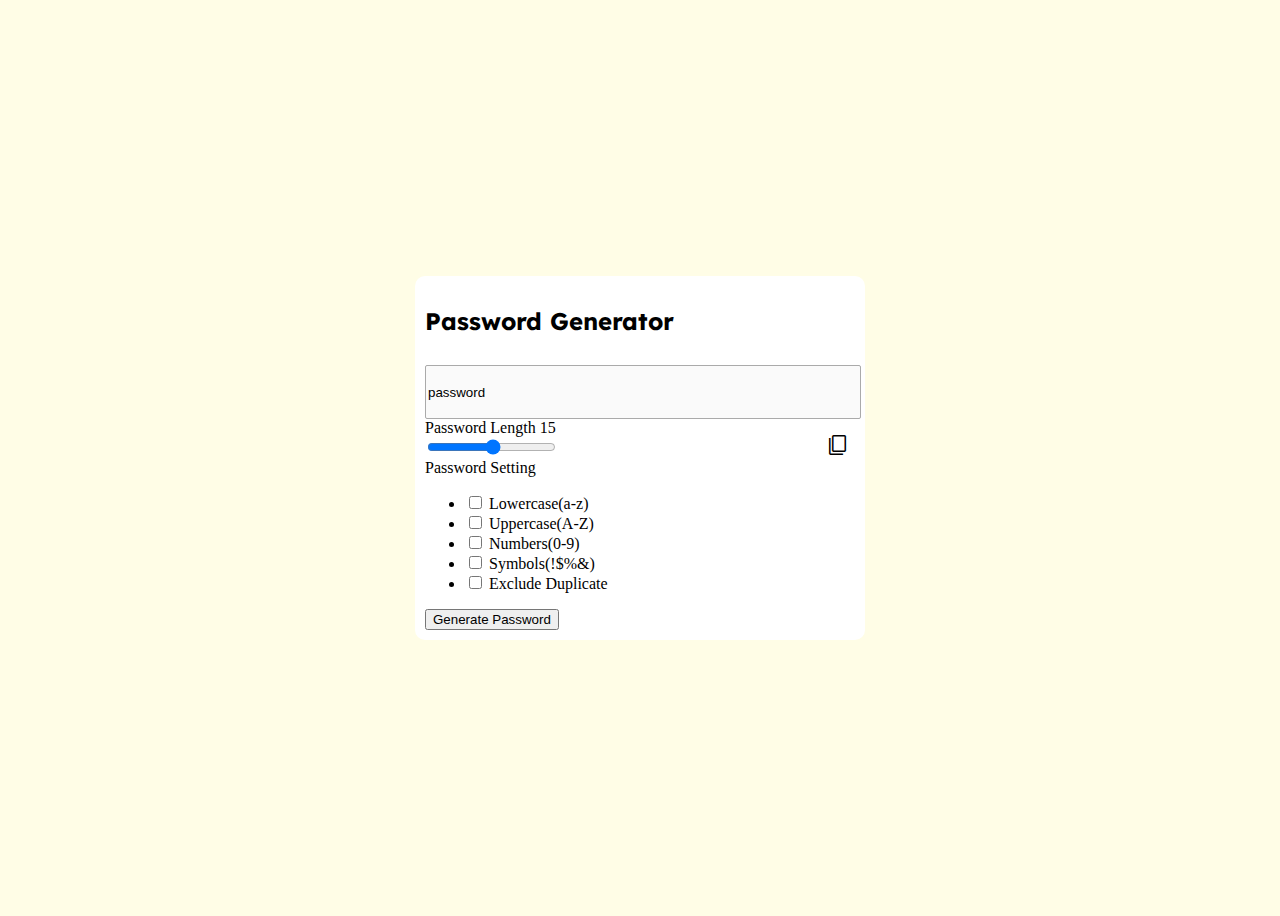
==== index.html @ 6fa0f304 "html & css" ====
<!DOCTYPE html>

<html lang="en" dir="ltr">
    <head>
        <meta charset="utf-8">
        <title>Password Generator</title>
        <link rel="stylesheet" href="style.css">
        <meta name="viewport" content="width=device-width, initial-scale=1.0">

        <!-- Google Icons Link-->
        <link rel="stylesheet" href="https://fonts.googleapis.com/css2?family=Material+Symbols+Outlined:opsz,wght,FILL,GRAD@20..48,100..700,0..1,-50..200" />
        <!-- Google Fonts Link-->
        <link rel="preconnect" href="https://fonts.googleapis.com">
        <link rel="preconnect" href="https://fonts.gstatic.com" crossorigin>
        <link href="https://fonts.googleapis.com/css2?family=Lexend&display=swap" rel="stylesheet">
    </head>
    <body>
        <div class="container">
            <h2>Password Generator</h2>
            <div class="wrapper">
                <div class="input-box">
                    <input type="text" value="password" disabled>
                    <span class="material-symbols-outlined">content_copy</span>
                </div>

                <div class="password-indicator"></div>
                <div class="password-length">
                    <div class="password-details">
                        <label class="title">Password Length</label>
                        <span>15</span>
                    </div>
                    <input type="range" min="1" max="30" step="1">
                </div>
                <div class="password-settings">
                    <label class="title">Password Setting</label>
                    <ul class="options">
                        <li class="option">
                            <input type="checkbox" id="lowercase">
                            <label for="lowercase">Lowercase(a-z)</label>
                        </li>

                        <li class="option">
                            <input type="checkbox" id="uppercase">
                            <label for="uppercase">Uppercase(A-Z)</label>
                        </li>

                        <li class="option">
                            <input type="checkbox" id="numbers">
                            <label for="numbers">Numbers(0-9)</label>
                        </li>

                        <li class="option">
                            <input type="checkbox" id="symbols">
                            <label for="symbols">Symbols(!$%&)</label>
                        </li>
                        <li class="option">
                            <input type="checkbox" id="exc-duplicate">
                            <label for="exc-duplicate">Exclude Duplicate</label>
                        </li>
                    </ul>
                </div>
                <button class="generate-btn">Generate Password</button>
            </div>
        </div>
    </body>
</html>
---- style.css ----
.material-symbols-outlined {
  font-variation-settings:
  'FILL' 0,
  'wght' 400,
  'GRAD' 0,
  'opsz' 48
}

body {
  display: flex;
  align-items: center;
  justify-content: center;
  min-height: 100vh;
  background: #fffde6;

}

.container h2 {
  font-family: 'Lexend', sans-serif;
  padding: 10px 10px;
}

.container {
  width: 450px;
  background: white;
  border-radius: 10px;
}

.wrapper {
  margin: 10px 10px;
}

.wrapper .input-box{
  position: relative;
}

.input-box input{
  width: 100%;
  height: 50px;
  color: black;
  font-weight: 500;
  border: 1px solid #aaa;
  border-radius: 2px;

}

.input-box span{
  position: absolute;
  right: 5px;
  line-height: 53px;

}
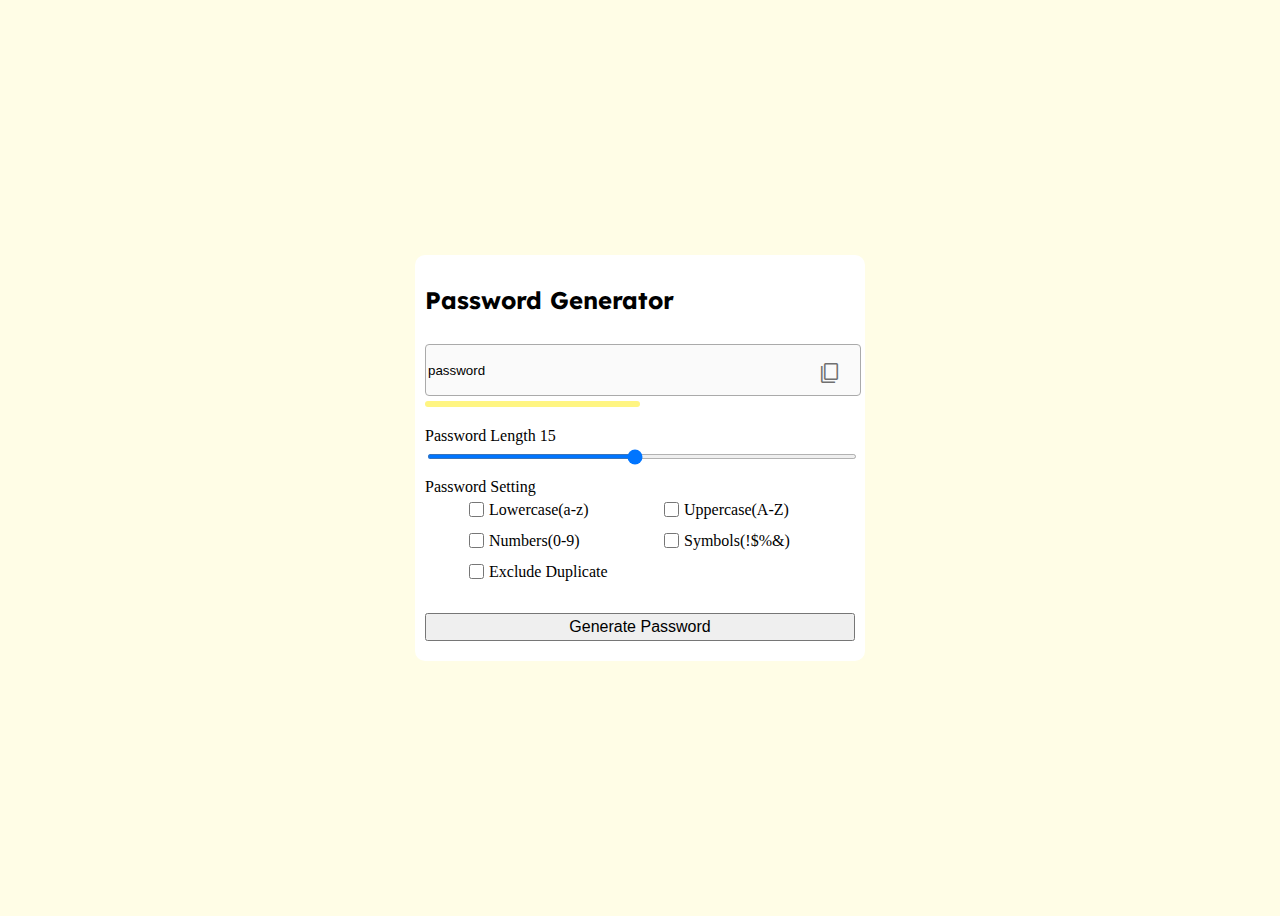
==== commit e11d571c: "html & css update" ====
--- a/index.html
+++ b/index.html
@@ -29,7 +29,7 @@
                         <label class="title">Password Length</label>
                         <span>15</span>
                     </div>
-                    <input type="range" min="1" max="30" step="1">
+                    <input type="range" min="1" max="30" value="15" step="1">
                 </div>
                 <div class="password-settings">
                     <label class="title">Password Setting</label>
@@ -59,7 +59,7 @@
                         </li>
                     </ul>
                 </div>
-                <button class="generate-btn">Generate Password</button>
+                <button class="generate-button">Generate Password</button>
             </div>
         </div>
     </body>
--- a/style.css
+++ b/style.css
@@ -40,15 +40,80 @@
   color: black;
   font-weight: 500;
   border: 1px solid #aaa;
-  border-radius: 2px;
+  border-radius: 4px;
+  padding: 0 2px 0 2px;
 
 }
 
 .input-box span{
   position: absolute;
-  right: 5px;
-  line-height: 53px;
+  top: 17px;
+  right: 13px;
+  color: #707070;
+}
 
+.wrapper .password-indicator{
+  width: 100%;
+  height: 6px;
+  position: relative;
+  margin-top: 5px;
+  border-radius: 25px;
+}
+
+.password-indicator::before{
+  position: absolute;
+  content: "";
+  height: 100%;
+  width: 50%;
+  background: #FFF582;
+  border-radius: inherit;
+}
+
+.wrapper .password-length{
+  margin: 20px 0 15px;
+}
+
+.password-length .details{
+  display: flex;
+  justify-content: space-between;
+}
+
+.password-length input {
+  width: 100%;
+  height: 5px;
+}
+
+.password-settings .options{
+  display: flex;
+  list-style: none;
+  flex-wrap: wrap;
+  margin-top: 3px;
+}
+
+.password-settings .options .option{
+  display: flex;
+  align-items: center;
+  margin-bottom: 10px;
+  width: calc(100% / 2);
+}
+
+.options .option input{
+  height: 15px;
+  width: 15px;
+  cursor: pointer;
+}
+.options .option label{
+  cursor: pointer;
+  padding-left: 2px;
+}
+
+.wrapper .generate-button{
+  width: 100%;
+  font-size: 16px;
+  padding: 3px;
+  margin: 5px 0 10px;
 }
 
 
+
+
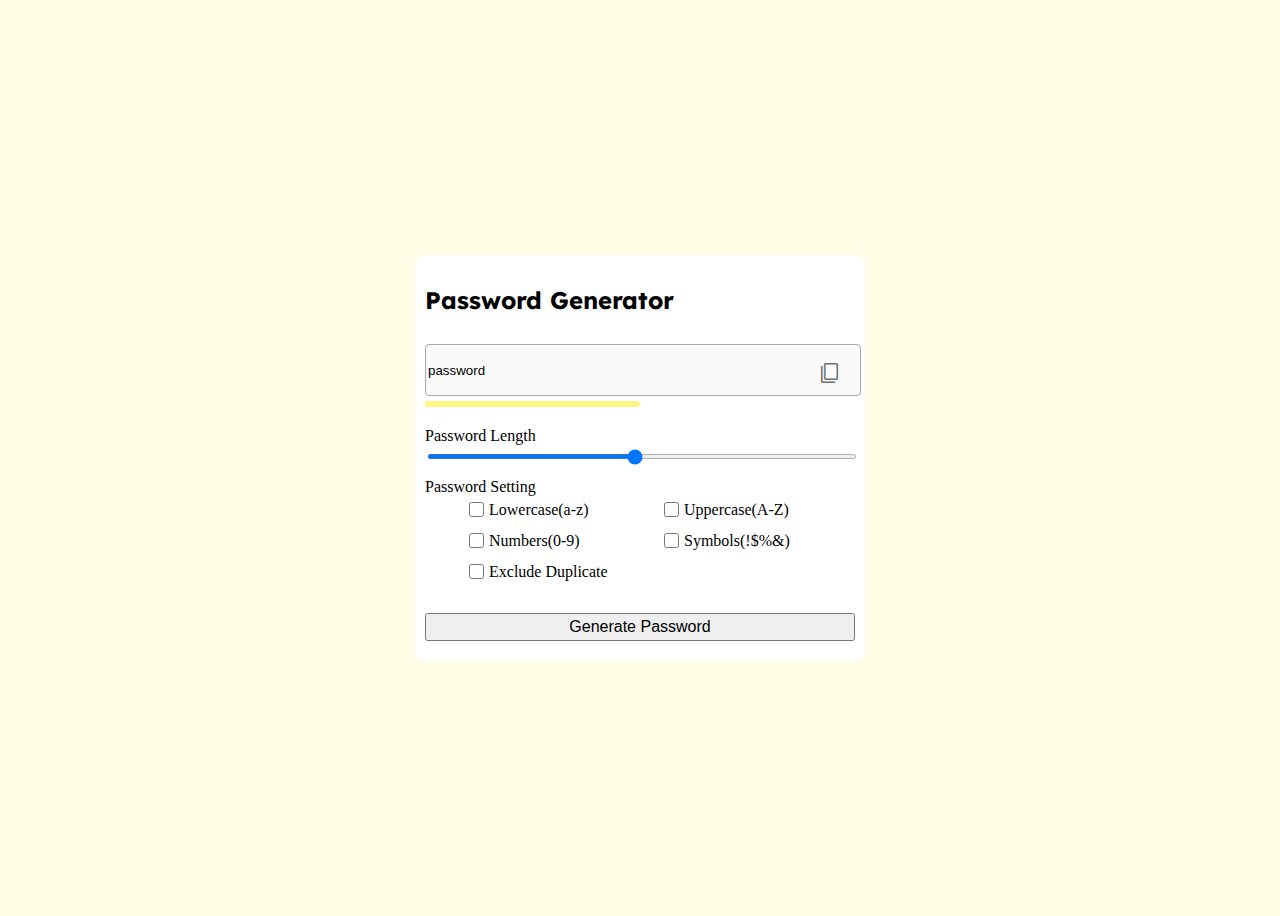
==== commit 032805ff: "js" ====
--- a/index.html
+++ b/index.html
@@ -27,7 +27,7 @@
                 <div class="password-length">
                     <div class="password-details">
                         <label class="title">Password Length</label>
-                        <span>15</span>
+                        <span></span>
                     </div>
                     <input type="range" min="1" max="30" value="15" step="1">
                 </div>
@@ -62,5 +62,6 @@
                 <button class="generate-button">Generate Password</button>
             </div>
         </div>
+        <script src="popout2.js"> </script>
     </body>
 </html>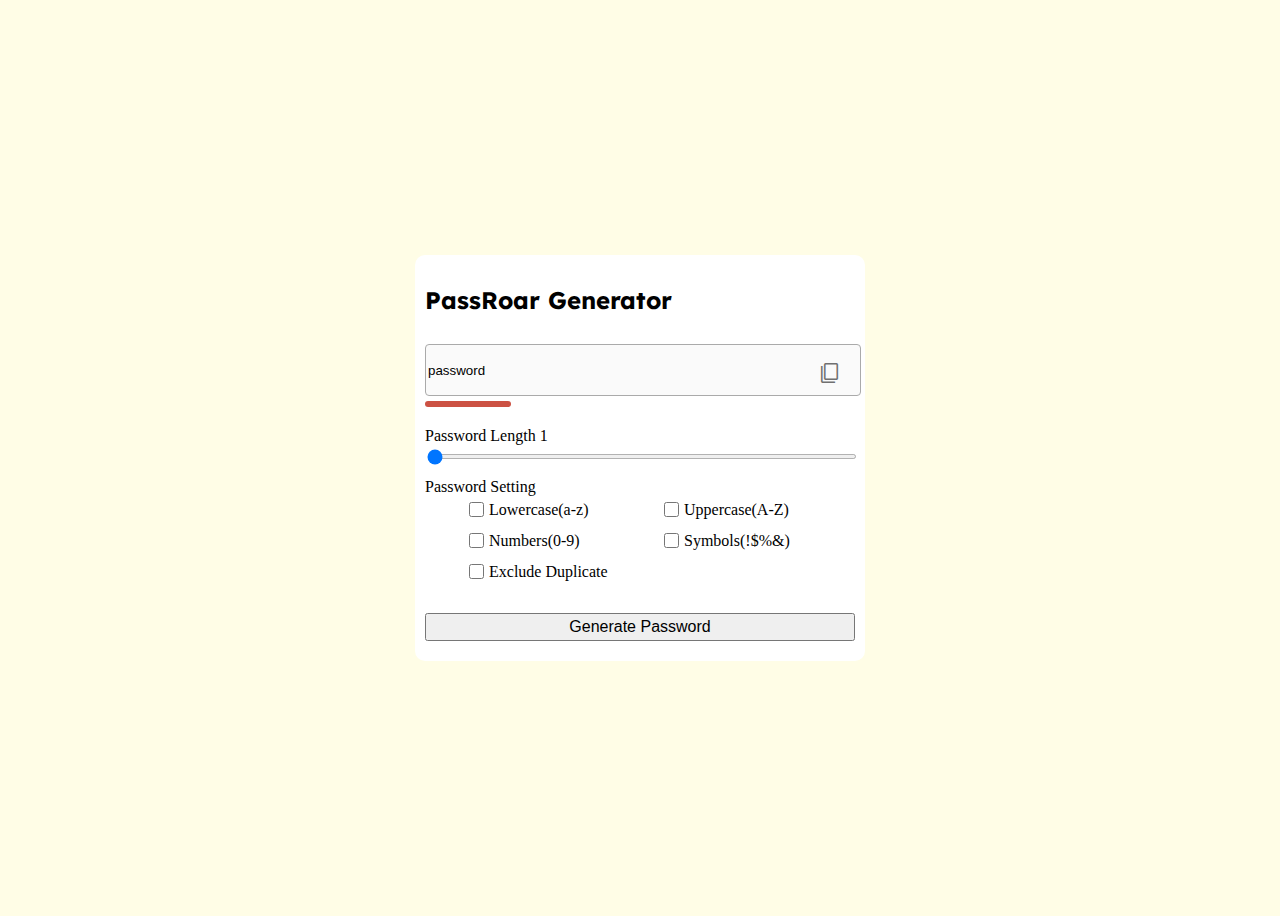
==== commit bc7ea2e8: "js update" ====
--- a/index.html
+++ b/index.html
@@ -16,20 +16,20 @@
     </head>
     <body>
         <div class="container">
-            <h2>Password Generator</h2>
+            <h2>PassRoar Generator</h2>
             <div class="wrapper">
                 <div class="input-box">
                     <input type="text" value="password" disabled>
                     <span class="material-symbols-outlined">content_copy</span>
                 </div>
 
-                <div class="password-indicator"></div>
+                <div class="password-indicator" id="weak"></div>
                 <div class="password-length">
                     <div class="password-details">
                         <label class="title">Password Length</label>
                         <span></span>
                     </div>
-                    <input type="range" min="1" max="30" value="15" step="1">
+                    <input type="range" min="1" max="30" value="1" step="1">
                 </div>
                 <div class="password-settings">
                     <label class="title">Password Setting</label>
--- a/style.css
+++ b/style.css
@@ -65,8 +65,23 @@
   content: "";
   height: 100%;
   width: 50%;
+  border-radius: inherit;
+  transition: width 0.3s ease;
+}
+
+.password-indicator#weak::before{
+  width: 20%;
+  background: #cc5143;
+}
+
+.password-indicator#medium::before{
+  width: 50%;
   background: #FFF582;
-  border-radius: inherit;
+}
+
+.password-indicator#strong::before{
+  width: 100%;
+  background: #97eb8f;
 }
 
 .wrapper .password-length{
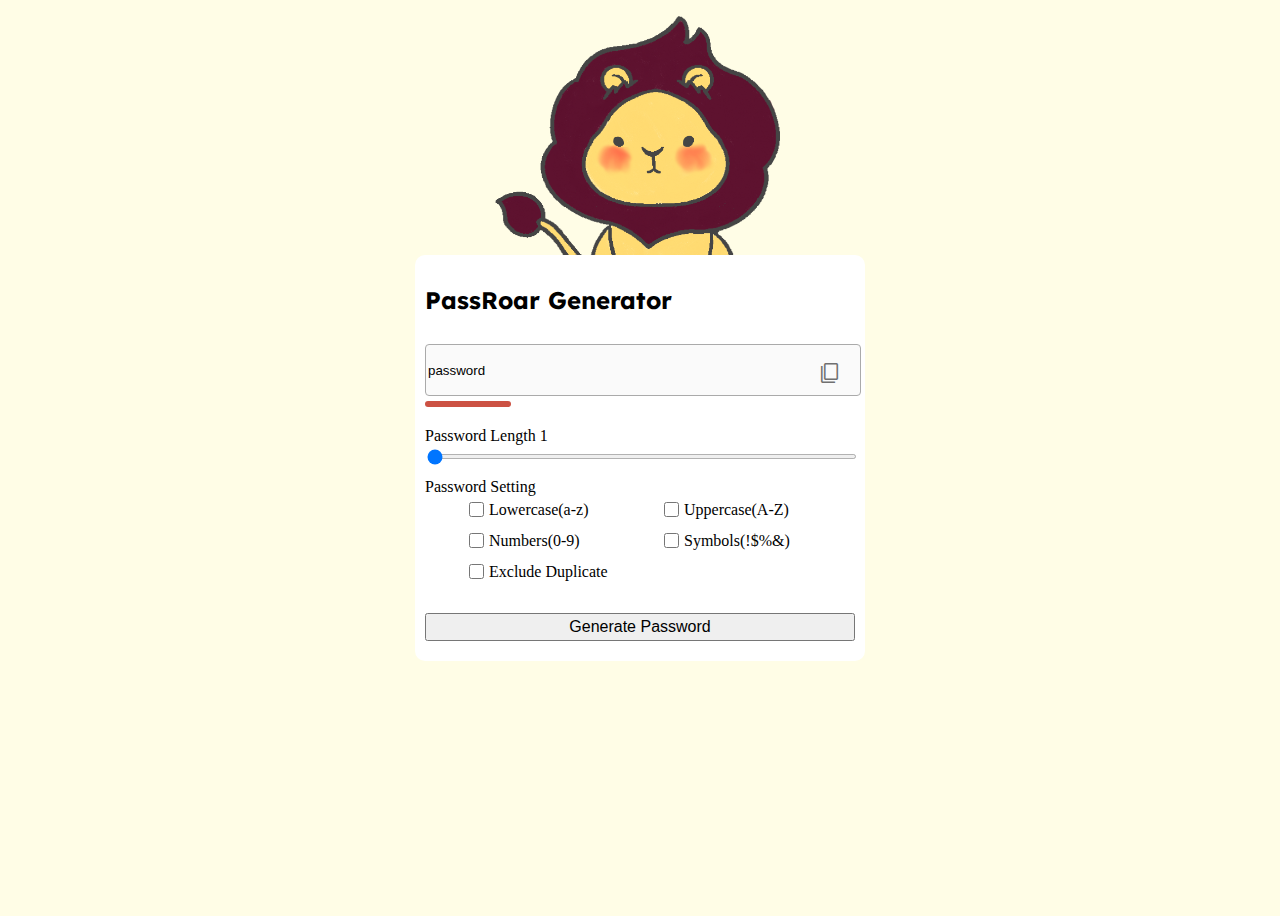
==== commit 28c45a36: "js & css update" ====
--- a/index.html
+++ b/index.html
@@ -15,6 +15,7 @@
         <link href="https://fonts.googleapis.com/css2?family=Lexend&display=swap" rel="stylesheet">
     </head>
     <body>
+        <div class="lion-div"><img src="Meh_Lion1.png" width=300  style="padding: 0 50px 0 50px"> </div>
         <div class="container">
             <h2>PassRoar Generator</h2>
             <div class="wrapper">
--- a/style.css
+++ b/style.css
@@ -15,12 +15,20 @@
 
 }
 
+.lion-div {
+  position: absolute;
+  height: 150px;
+  top: 7px;
+  background: url('Meh_Lion1.png');
+}
+
 .container h2 {
   font-family: 'Lexend', sans-serif;
   padding: 10px 10px;
 }
 
 .container {
+  position: absolute;
   width: 450px;
   background: white;
   border-radius: 10px;
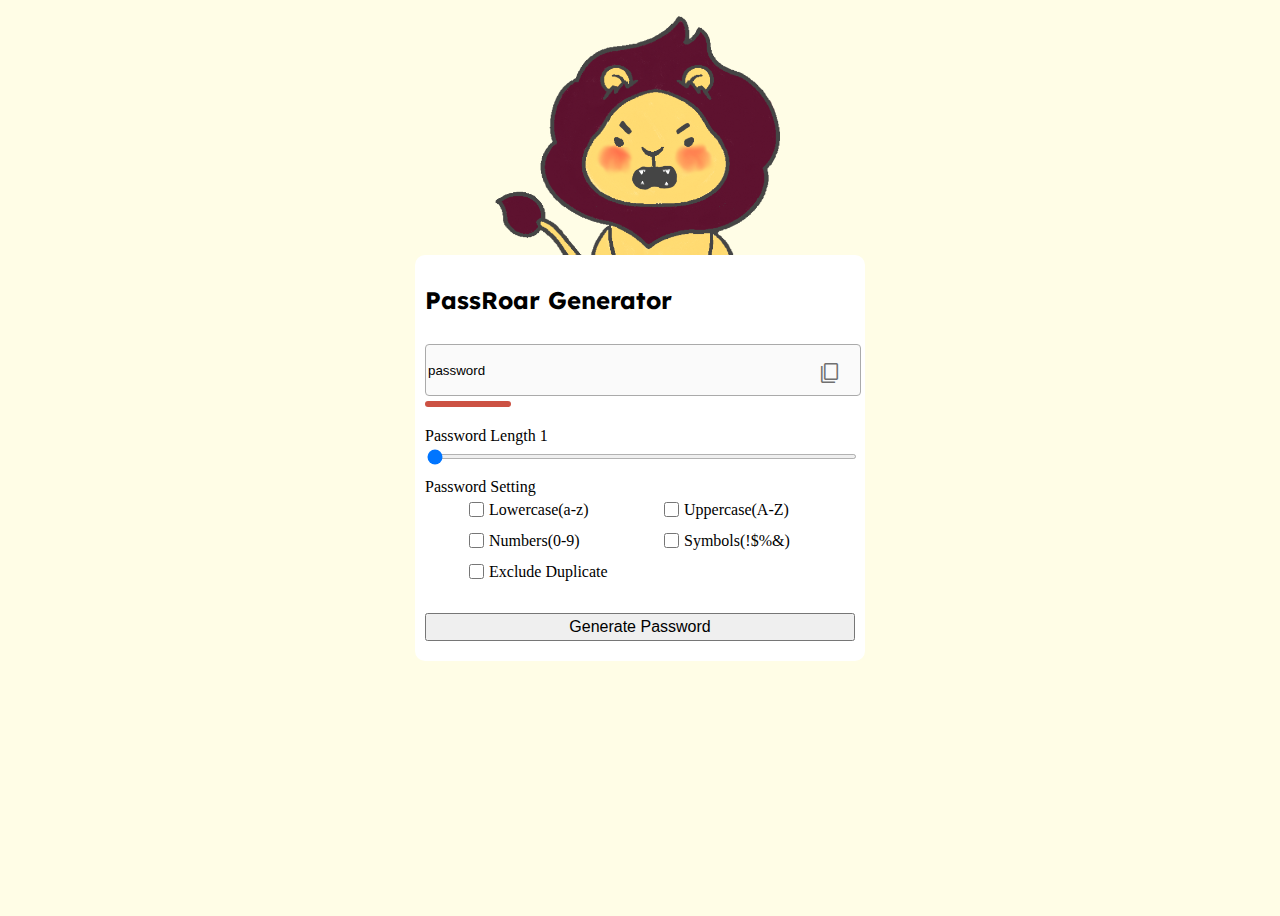
==== commit d589901f: "image changes js" ====
--- a/index.html
+++ b/index.html
@@ -15,7 +15,7 @@
         <link href="https://fonts.googleapis.com/css2?family=Lexend&display=swap" rel="stylesheet">
     </head>
     <body>
-        <div class="lion-div"><img src="Meh_Lion1.png" width=300  style="padding: 0 50px 0 50px"> </div>
+        <div class="lion-div"><img src="Meh_Lion.png" width=300  style="padding: 0 50px 0 50px" id="img"> </div>
         <div class="container">
             <h2>PassRoar Generator</h2>
             <div class="wrapper">
--- a/style.css
+++ b/style.css
@@ -15,11 +15,10 @@
 
 }
 
-.lion-div {
+.lion-div{
   position: absolute;
   height: 150px;
   top: 7px;
-  background: url('Meh_Lion1.png');
 }
 
 .container h2 {
